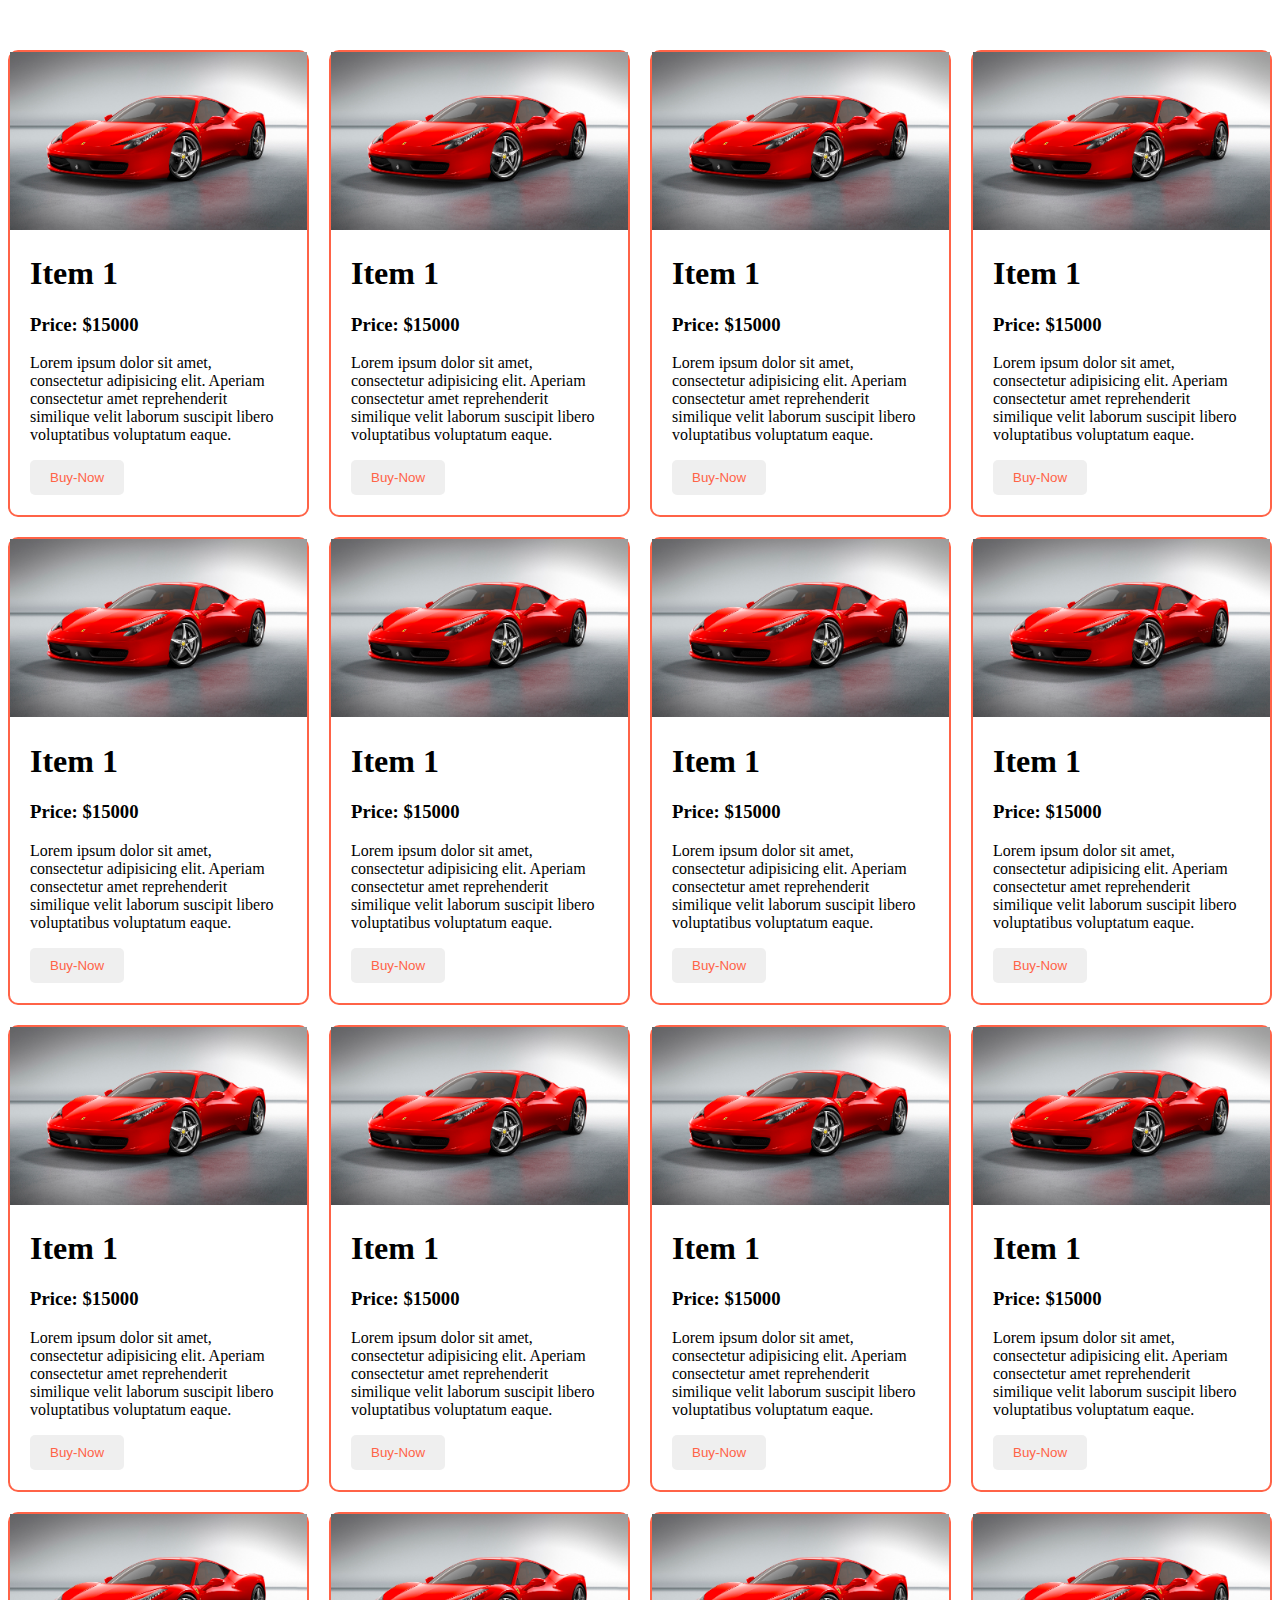
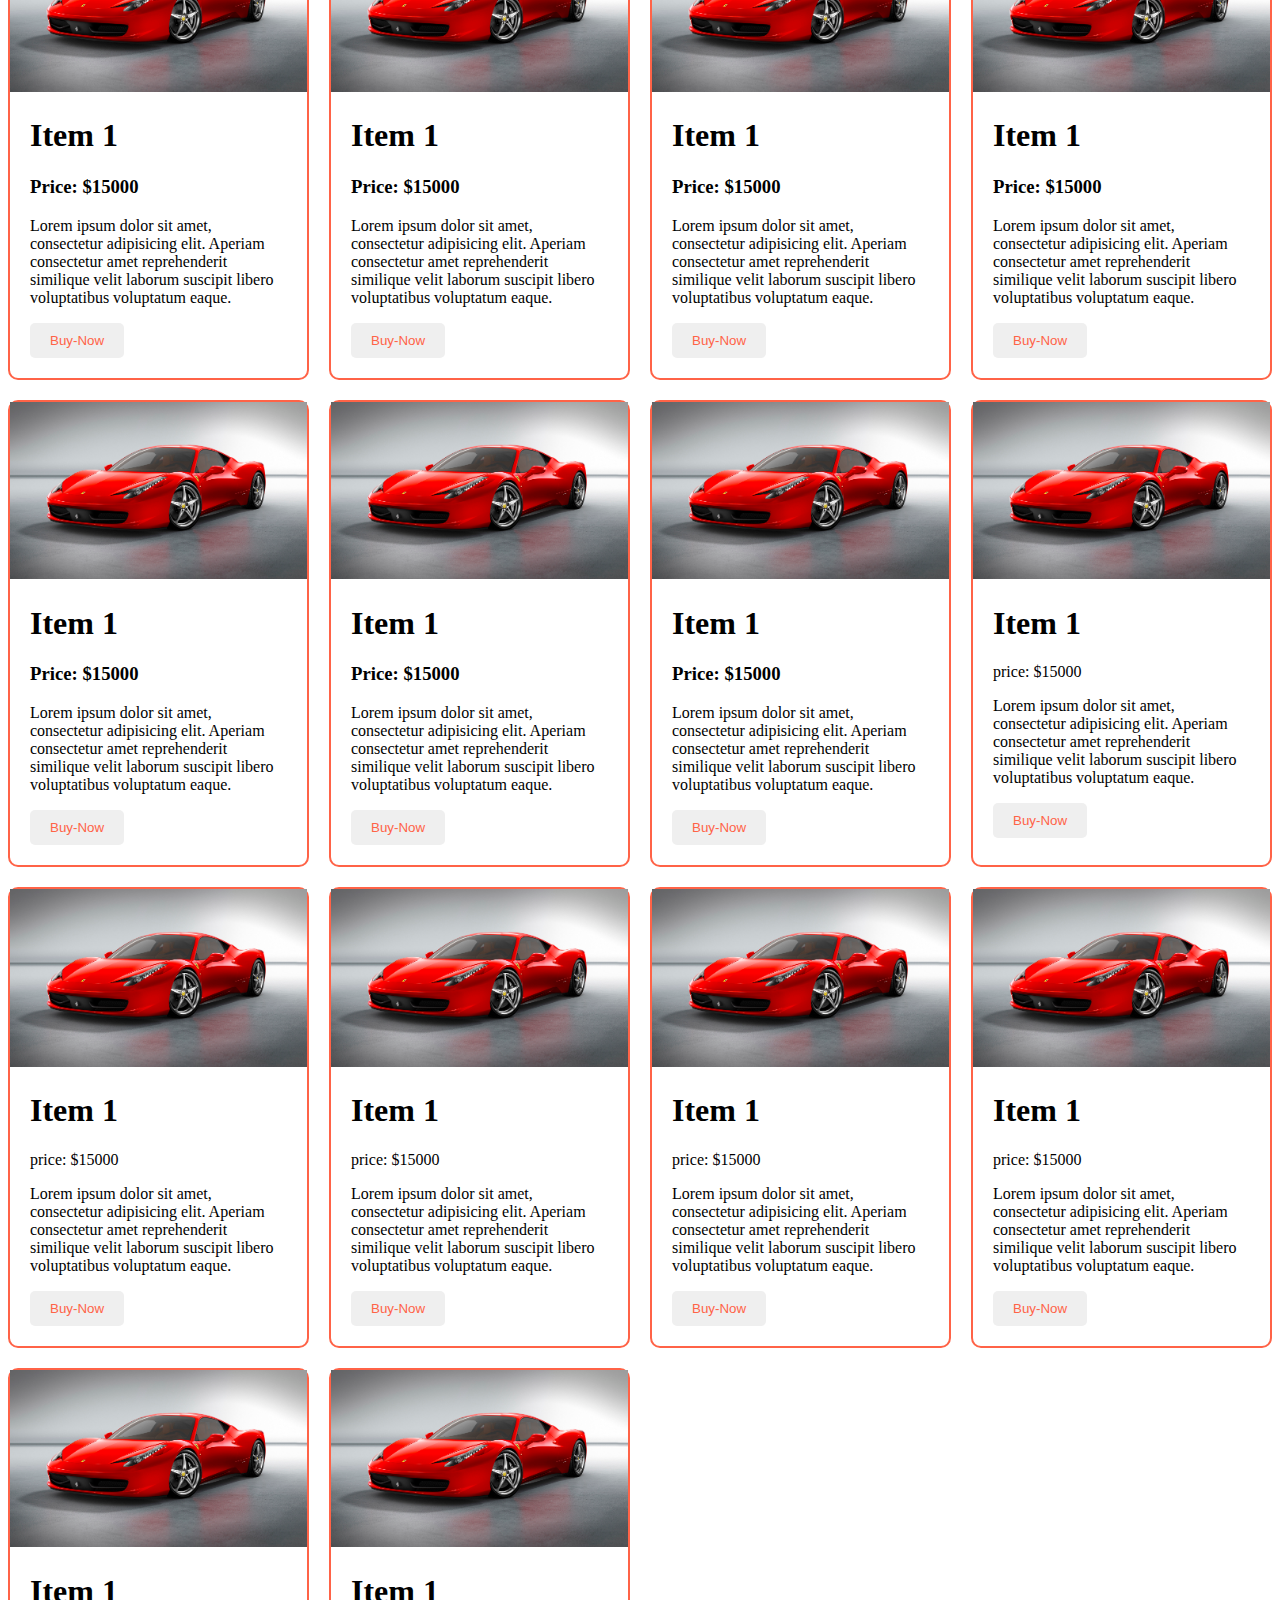
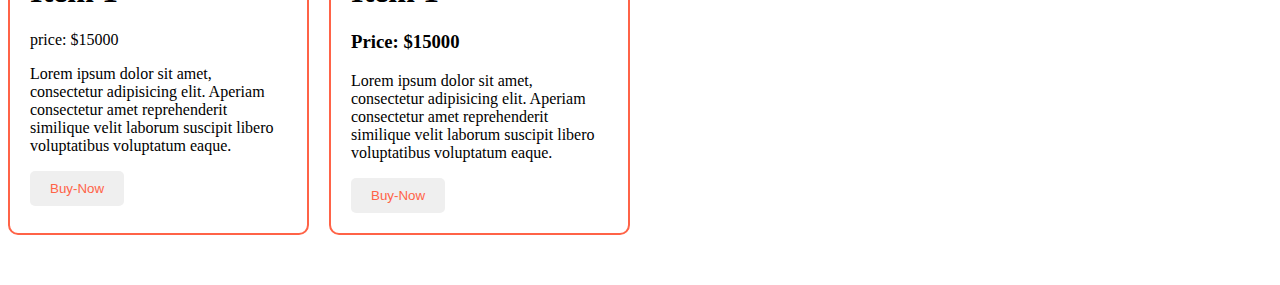
==== index.html @ dbe0f5cd "My first commit" ====
<!DOCTYPE html>
<html lang="en">

<head>
    <meta charset="UTF-8">
    <meta name="viewport" content="width=device-width, initial-scale=1.0">
    <title>Responsive Layout 2D</title>
    <style>
        .container {
            max-width: 1440px;
            margin: 50px auto;
        }

        .item-container {
            display: grid;
            grid-template-columns: repeat(4, 1fr);
            gap: 20px;
        }

        .item-container .item img {
            max-width: 100%;
        }

        .item-container .item {
            border: 2px solid tomato;
            border-radius: 10px;
        }
        .item-container .item:hover{
            box-shadow: 5px 5px 10px #333;
        }

        .item-container .item .item-content {
            padding: 0 20px 20px 20px;
            /* text-align: justify; */
        }

        .item-container .item .item-content button{
            padding: 10px 20px;
            border: 0;
            border-radius: 5px;
        }
        .item-container .item .item-content button:hover{
            background-color: greenyellow;
            outline: 0;
            border: 0;
        }
        .item-container .item .item-content button a{
            text-decoration: none;
            color: tomato;
        }

        /* -------Smaller Device--------- */
        @media screen and (max-width:767px){
            .item-container{
                grid-template-columns: repeat(1, 1fr);
            }
        }
       
        @media screen and (min-width:767px) and (max-width:992px){
            .item-container{
                grid-template-columns: repeat(3, 1fr);
            }
        }
        @media screen and (min-width:992px) and (max-width:1440px){
            .item-container{
                grid-template-columns: repeat(4, 1fr);
            }
        }

    </style>
</head>

<body>
    <!-- main.container>.item-container>.item*20>img+h1>{Item $}^p>{lorem20}+button>a>{Buy-Now} -->
    <main class="container">
        <div class="item-container">
            <div class="item">
                <img src="./images/car-1.jpg" alt="">
                <div class="item-content">
                    <h1>Item 1</h1>
                    <h3>Price: $15000</h3>
                    <p>Lorem ipsum dolor sit amet, consectetur adipisicing elit. Aperiam consectetur amet reprehenderit
                        similique velit laborum suscipit libero voluptatibus voluptatum eaque.</p>
                    <button><a href="">Buy-Now</a></button>
                </div>
            </div>
            <div class="item">
                <img src="./images/car-1.jpg" alt="">
                <div class="item-content">
                    <h1>Item 1</h1>
                    <h3>Price: $15000</h3>
                    <p>Lorem ipsum dolor sit amet, consectetur adipisicing elit. Aperiam consectetur amet reprehenderit
                        similique velit laborum suscipit libero voluptatibus voluptatum eaque.</p>
                    <button><a href="">Buy-Now</a></button>
                </div>
            </div>
            <div class="item">
                <img src="./images/car-1.jpg" alt="">
                <div class="item-content">
                    <h1>Item 1</h1>
                    <h3>Price: $15000</h3>
                    <p>Lorem ipsum dolor sit amet, consectetur adipisicing elit. Aperiam consectetur amet reprehenderit
                        similique velit laborum suscipit libero voluptatibus voluptatum eaque.</p>
                    <button><a href="">Buy-Now</a></button>
                </div>
            </div>
            <div class="item">
                <img src="./images/car-1.jpg" alt="">
                <div class="item-content">
                    <h1>Item 1</h1>
                    <h3>Price: $15000</h3>
                    <p>Lorem ipsum dolor sit amet, consectetur adipisicing elit. Aperiam consectetur amet reprehenderit
                        similique velit laborum suscipit libero voluptatibus voluptatum eaque.</p>
                    <button><a href="">Buy-Now</a></button>
                </div>
            </div>
            <div class="item">
                <img src="./images/car-1.jpg" alt="">
                <div class="item-content">
                    <h1>Item 1</h1>
                    <h3>Price: $15000</h3>
                    <p>Lorem ipsum dolor sit amet, consectetur adipisicing elit. Aperiam consectetur amet reprehenderit
                        similique velit laborum suscipit libero voluptatibus voluptatum eaque.</p>
                    <button><a href="">Buy-Now</a></button>
                </div>
            </div>
            <div class="item">
                <img src="./images/car-1.jpg" alt="">
                <div class="item-content">
                    <h1>Item 1</h1>
                    <h3>Price: $15000</h3>
                    <p>Lorem ipsum dolor sit amet, consectetur adipisicing elit. Aperiam consectetur amet reprehenderit
                        similique velit laborum suscipit libero voluptatibus voluptatum eaque.</p>
                    <button><a href="">Buy-Now</a></button>
                </div>
            </div>
            <div class="item">
                <img src="./images/car-1.jpg" alt="">
                <div class="item-content">
                    <h1>Item 1</h1>
                    <h3>Price: $15000</h3>
                    <p>Lorem ipsum dolor sit amet, consectetur adipisicing elit. Aperiam consectetur amet reprehenderit
                        similique velit laborum suscipit libero voluptatibus voluptatum eaque.</p>
                    <button><a href="">Buy-Now</a></button>
                </div>
            </div>
            <div class="item">
                <img src="./images/car-1.jpg" alt="">
                <div class="item-content">
                    <h1>Item 1</h1>
                    <h3>Price: $15000</h3>
                    <p>Lorem ipsum dolor sit amet, consectetur adipisicing elit. Aperiam consectetur amet reprehenderit
                        similique velit laborum suscipit libero voluptatibus voluptatum eaque.</p>
                    <button><a href="">Buy-Now</a></button>
                </div>
            </div>
            <div class="item">
                <img src="./images/car-1.jpg" alt="">
                <div class="item-content">
                    <h1>Item 1</h1>
                    <h3>Price: $15000</h3>
                    <p>Lorem ipsum dolor sit amet, consectetur adipisicing elit. Aperiam consectetur amet reprehenderit
                        similique velit laborum suscipit libero voluptatibus voluptatum eaque.</p>
                    <button><a href="">Buy-Now</a></button>
                </div>
            </div>
            <div class="item">
                <img src="./images/car-1.jpg" alt="">
                <div class="item-content">
                    <h1>Item 1</h1>
                    <h3>Price: $15000</h3>
                    <p>Lorem ipsum dolor sit amet, consectetur adipisicing elit. Aperiam consectetur amet reprehenderit
                        similique velit laborum suscipit libero voluptatibus voluptatum eaque.</p>
                    <button><a href="">Buy-Now</a></button>
                </div>
            </div>
            <div class="item">
                <img src="./images/car-1.jpg" alt="">
                <div class="item-content">
                    <h1>Item 1</h1>
                    <h3>Price: $15000</h3>
                    <p>Lorem ipsum dolor sit amet, consectetur adipisicing elit. Aperiam consectetur amet reprehenderit
                        similique velit laborum suscipit libero voluptatibus voluptatum eaque.</p>
                    <button><a href="">Buy-Now</a></button>
                </div>
            </div>
            <div class="item">
                <img src="./images/car-1.jpg" alt="">
                <div class="item-content">
                    <h1>Item 1</h1>
                    <h3>Price: $15000</h3>
                    <p>Lorem ipsum dolor sit amet, consectetur adipisicing elit. Aperiam consectetur amet reprehenderit
                        similique velit laborum suscipit libero voluptatibus voluptatum eaque.</p>
                    <button><a href="">Buy-Now</a></button>
                </div>
            </div>
            <div class="item">
                <img src="./images/car-1.jpg" alt="">
                <div class="item-content">
                    <h1>Item 1</h1>
                    <h3>Price: $15000</h3>
                    <p>Lorem ipsum dolor sit amet, consectetur adipisicing elit. Aperiam consectetur amet reprehenderit
                        similique velit laborum suscipit libero voluptatibus voluptatum eaque.</p>
                    <button><a href="">Buy-Now</a></button>
                </div>
            </div>
            <div class="item">
                <img src="./images/car-1.jpg" alt="">
                <div class="item-content">
                    <h1>Item 1</h1>
                    <h3>Price: $15000</h3>
                    <p>Lorem ipsum dolor sit amet, consectetur adipisicing elit. Aperiam consectetur amet reprehenderit
                        similique velit laborum suscipit libero voluptatibus voluptatum eaque.</p>
                    <button><a href="">Buy-Now</a></button>
                </div>
            </div>
            <div class="item">
                <img src="./images/car-1.jpg" alt="">
                <div class="item-content">
                    <h1>Item 1</h1>
                    <h3>Price: $15000</h3>
                    <p>Lorem ipsum dolor sit amet, consectetur adipisicing elit. Aperiam consectetur amet reprehenderit
                        similique velit laborum suscipit libero voluptatibus voluptatum eaque.</p>
                    <button><a href="">Buy-Now</a></button>
                </div>
            </div>
            <div class="item">
                <img src="./images/car-1.jpg" alt="">
                <div class="item-content">
                    <h1>Item 1</h1>
                    <h3>Price: $15000</h3>
                    <p>Lorem ipsum dolor sit amet, consectetur adipisicing elit. Aperiam consectetur amet reprehenderit
                        similique velit laborum suscipit libero voluptatibus voluptatum eaque.</p>
                    <button><a href="">Buy-Now</a></button>
                </div>
            </div>
            <div class="item">
                <img src="./images/car-1.jpg" alt="">
                <div class="item-content">
                    <h1>Item 1</h1>
                    <h3>Price: $15000</h3>
                    <p>Lorem ipsum dolor sit amet, consectetur adipisicing elit. Aperiam consectetur amet reprehenderit
                        similique velit laborum suscipit libero voluptatibus voluptatum eaque.</p>
                    <button><a href="">Buy-Now</a></button>
                </div>
            </div>
            <div class="item">
                <img src="./images/car-1.jpg" alt="">
                <div class="item-content">
                    <h1>Item 1</h1>
                    <h3>Price: $15000</h3>
                    <p>Lorem ipsum dolor sit amet, consectetur adipisicing elit. Aperiam consectetur amet reprehenderit
                        similique velit laborum suscipit libero voluptatibus voluptatum eaque.</p>
                    <button><a href="">Buy-Now</a></button>
                </div>
            </div>
            <div class="item">
                <img src="./images/car-1.jpg" alt="">
                <div class="item-content">
                    <h1>Item 1</h1>
                    <h3>Price: $15000</h3>
                    <p>Lorem ipsum dolor sit amet, consectetur adipisicing elit. Aperiam consectetur amet reprehenderit
                        similique velit laborum suscipit libero voluptatibus voluptatum eaque.</p>
                    <button><a href="">Buy-Now</a></button>
                </div>
            </div>
            <div class="item">
                <img src="./images/car-1.jpg" alt="">
                <div class="item-content">
                    <h1>Item 1</h1>
                    <p>price: $15000</p>
                    <p>Lorem ipsum dolor sit amet, consectetur adipisicing elit. Aperiam consectetur amet reprehenderit
                        similique velit laborum suscipit libero voluptatibus voluptatum eaque.</p>
                    <button><a href="">Buy-Now</a></button>
                </div>
            </div>
            <div class="item">
                <img src="./images/car-1.jpg" alt="">
                <div class="item-content">
                    <h1>Item 1</h1>
                    <p>price: $15000</p>
                    <p>Lorem ipsum dolor sit amet, consectetur adipisicing elit. Aperiam consectetur amet reprehenderit
                        similique velit laborum suscipit libero voluptatibus voluptatum eaque.</p>
                    <button><a href="">Buy-Now</a></button>
                </div>
            </div>
            <div class="item">
                <img src="./images/car-1.jpg" alt="">
                <div class="item-content">
                    <h1>Item 1</h1>
                    <p>price: $15000</p>
                    <p>Lorem ipsum dolor sit amet, consectetur adipisicing elit. Aperiam consectetur amet reprehenderit
                        similique velit laborum suscipit libero voluptatibus voluptatum eaque.</p>
                    <button><a href="">Buy-Now</a></button>
                </div>
            </div>
            <div class="item">
                <img src="./images/car-1.jpg" alt="">
                <div class="item-content">
                    <h1>Item 1</h1>
                    <p>price: $15000</p>
                    <p>Lorem ipsum dolor sit amet, consectetur adipisicing elit. Aperiam consectetur amet reprehenderit
                        similique velit laborum suscipit libero voluptatibus voluptatum eaque.</p>
                    <button><a href="">Buy-Now</a></button>
                </div>
            </div>
            <div class="item">
                <img src="./images/car-1.jpg" alt="">
                <div class="item-content">
                    <h1>Item 1</h1>
                    <p>price: $15000</p>
                    <p>Lorem ipsum dolor sit amet, consectetur adipisicing elit. Aperiam consectetur amet reprehenderit
                        similique velit laborum suscipit libero voluptatibus voluptatum eaque.</p>
                    <button><a href="">Buy-Now</a></button>
                </div>
            </div>
            <div class="item">
                <img src="./images/car-1.jpg" alt="">
                <div class="item-content">
                    <h1>Item 1</h1>
                    <p>price: $15000</p>
                    <p>Lorem ipsum dolor sit amet, consectetur adipisicing elit. Aperiam consectetur amet reprehenderit
                        similique velit laborum suscipit libero voluptatibus voluptatum eaque.</p>
                    <button><a href="">Buy-Now</a></button>
                </div>
            </div>
            <div class="item">
                <img src="./images/car-1.jpg" alt="">
                <div class="item-content">
                    <h1>Item 1</h1>
                    <h3>Price: $15000</h3>
                    <p>Lorem ipsum dolor sit amet, consectetur adipisicing elit. Aperiam consectetur amet reprehenderit
                        similique velit laborum suscipit libero voluptatibus voluptatum eaque.</p>
                    <button><a href="">Buy-Now</a></button>
                </div>
            </div>
        </div>
    </main>
</body>

</html>
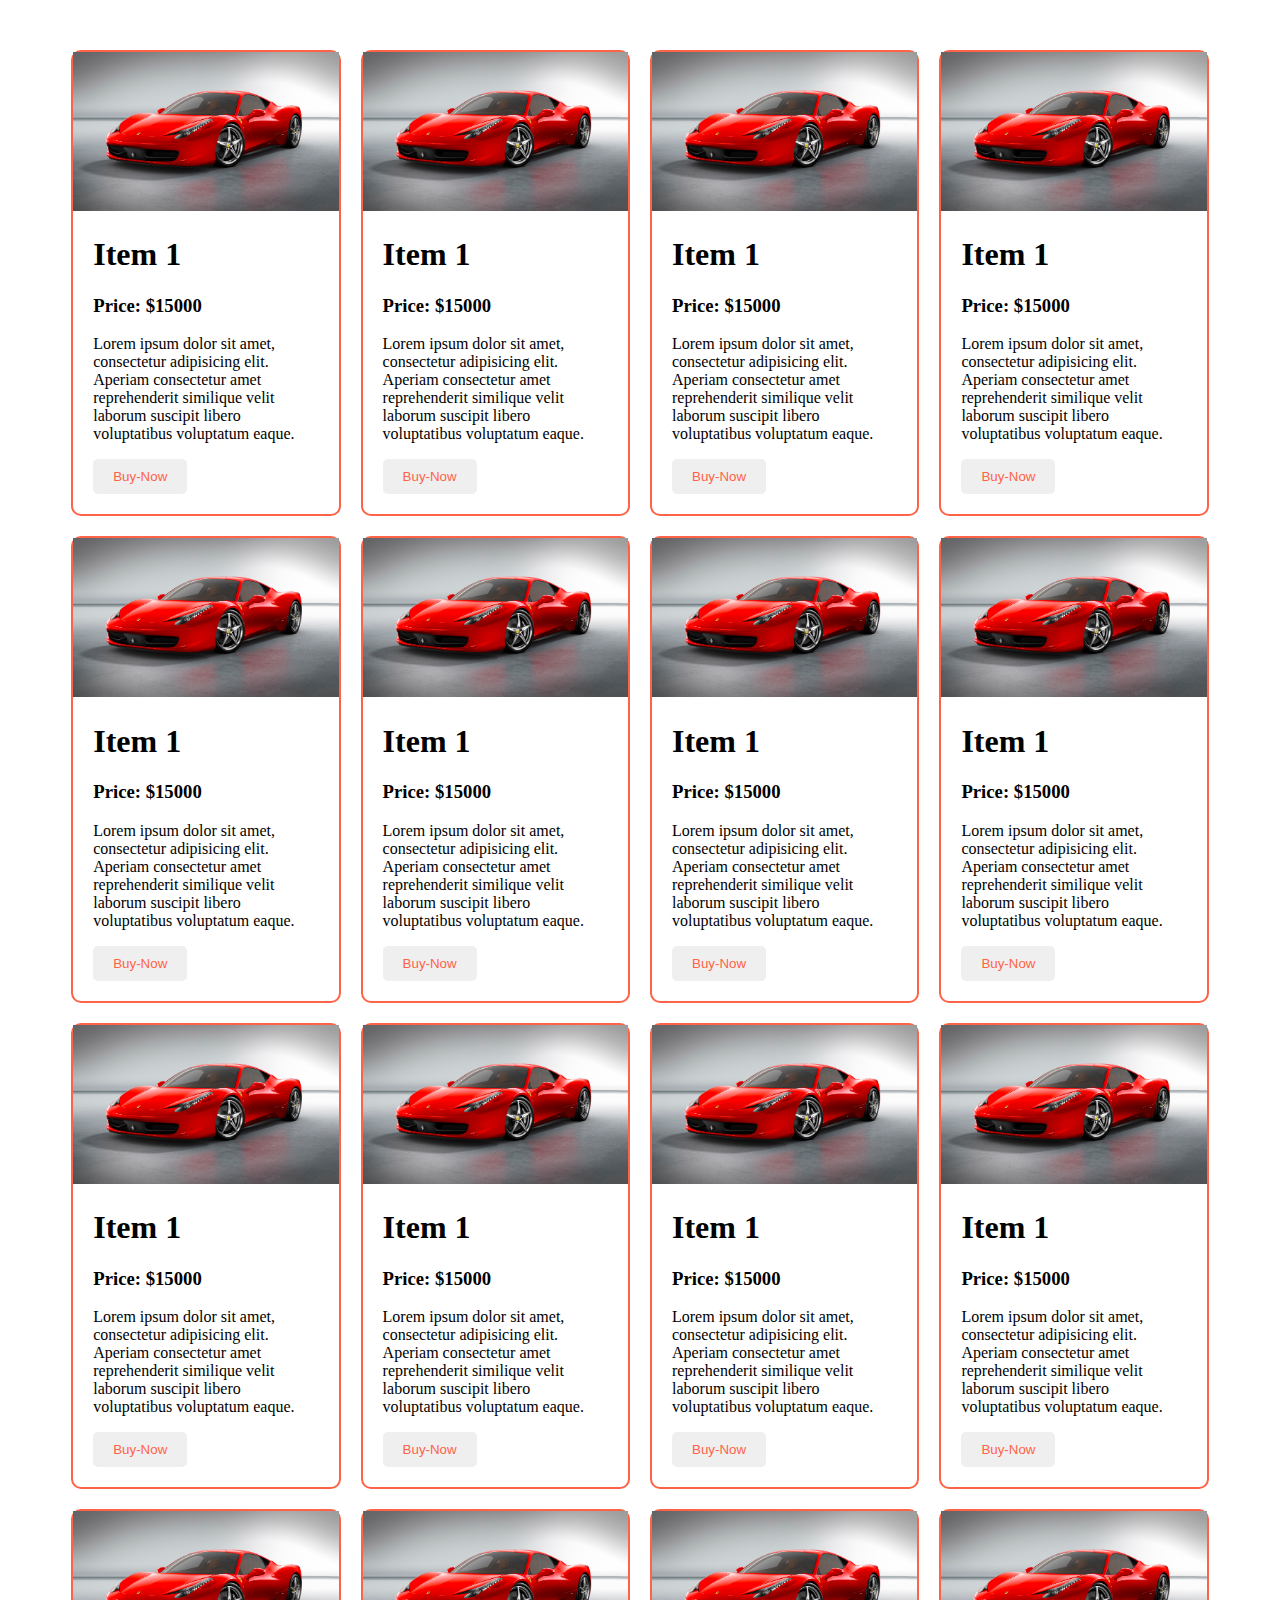
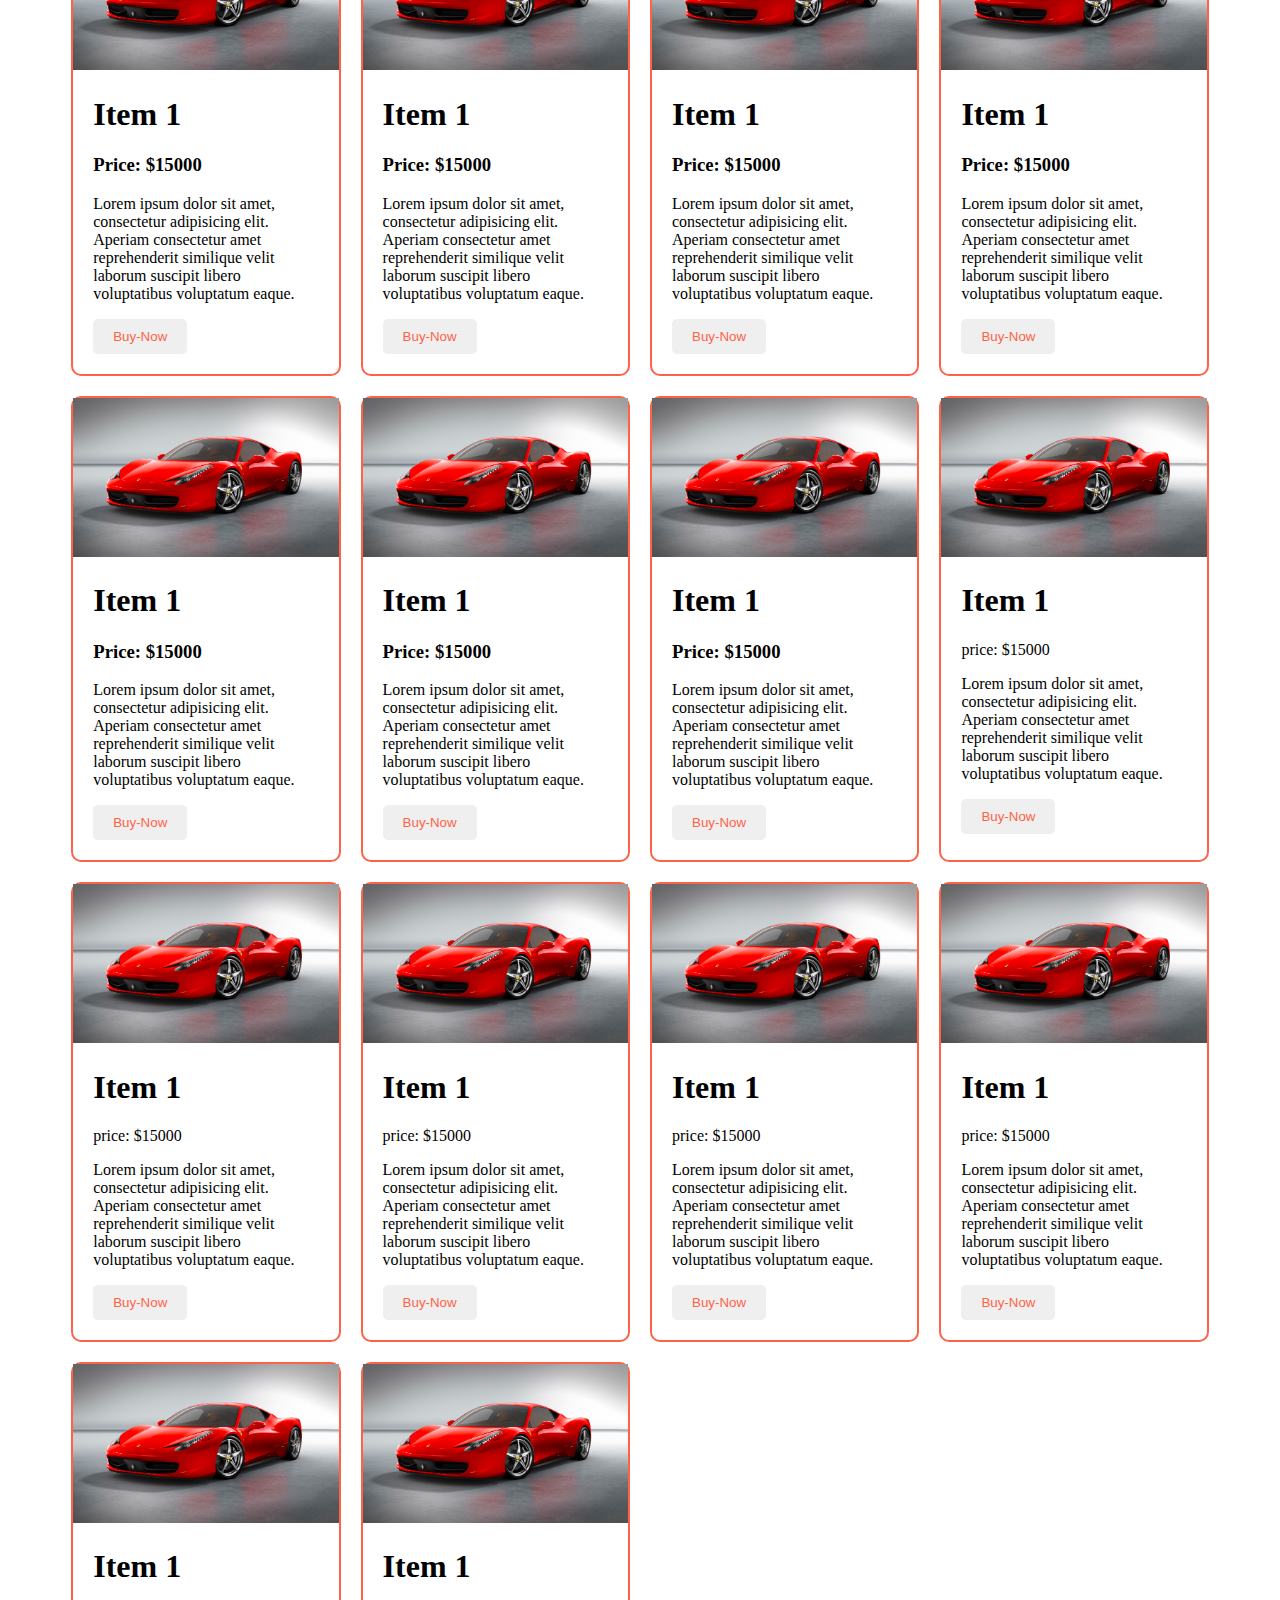
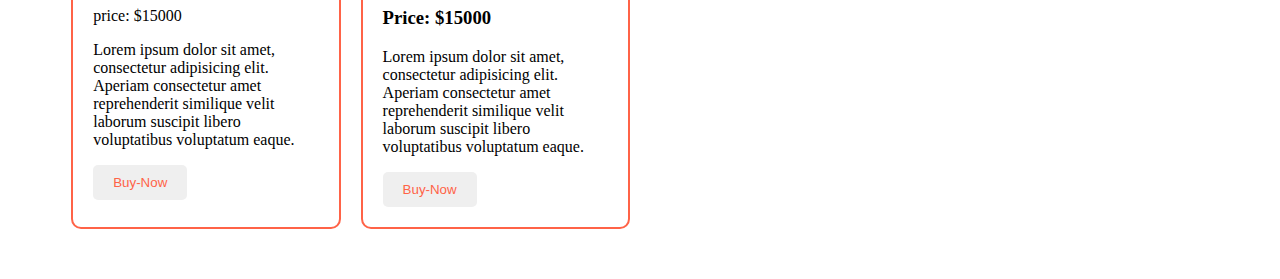
==== commit f6b174a2: "some change in media sceen" ====
--- a/index.html
+++ b/index.html
@@ -7,6 +7,7 @@
     <title>Responsive Layout 2D</title>
     <style>
         .container {
+            width: 90%;
             max-width: 1440px;
             margin: 50px auto;
         }
@@ -58,10 +59,15 @@
        
         @media screen and (min-width:767px) and (max-width:992px){
             .item-container{
+                grid-template-columns: repeat(2, 1fr);
+            }
+        }
+        @media screen and (min-width:992px) and (max-width:1200px){
+            .item-container{
                 grid-template-columns: repeat(3, 1fr);
             }
         }
-        @media screen and (min-width:992px) and (max-width:1440px){
+        @media screen and (min-width:1200px) and (max-width:1440px){
             .item-container{
                 grid-template-columns: repeat(4, 1fr);
             }
